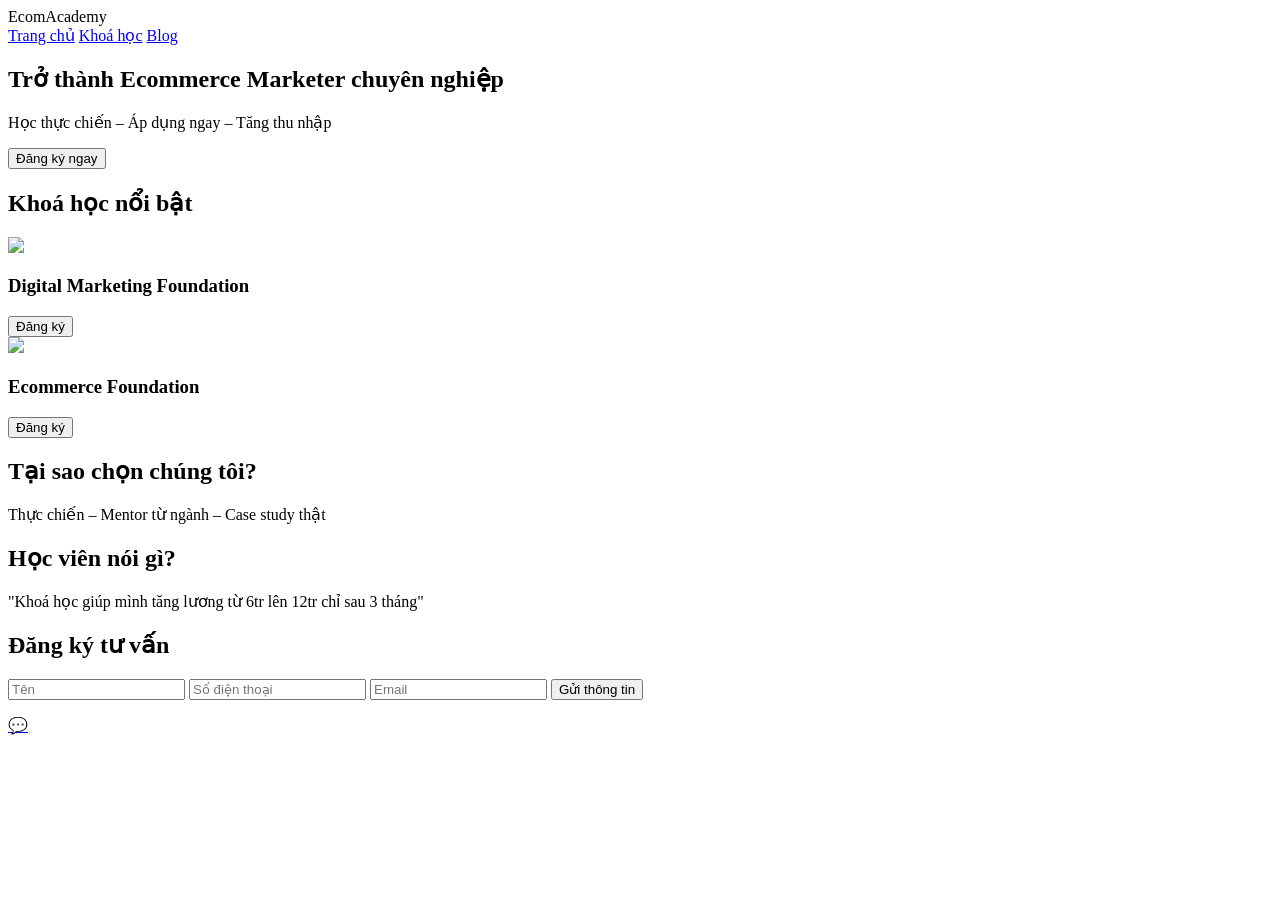
==== index.html @ a9e8c0f9 "index.html" ====
<!DOCTYPE html>
<html lang="vi">
<head>
  <meta charset="UTF-8">
  <title>Ecommerce Marketing Course</title>
  <link rel="stylesheet" href="style.css">
</head>
<body>

<!-- NAVBAR -->
<header>
  <div class="logo">EcomAcademy</div>
  <nav>
    <a href="index.html">Trang chủ</a>
    <a href="courses.html">Khoá học</a>
    <a href="blog.html">Blog</a>
  </nav>
</header>

<!-- HERO -->
<section class="hero">
  <h1>Trở thành Ecommerce Marketer chuyên nghiệp</h1>
  <p>Học thực chiến – Áp dụng ngay – Tăng thu nhập</p>
  <button onclick="scrollToForm()">Đăng ký ngay</button>
</section>

<!-- COURSE HIGHLIGHT -->
<section class="courses">
  <h2>Khoá học nổi bật</h2>
  <div class="grid">
    <div class="card">
      <img src="https://source.unsplash.com/400x300/?marketing">
      <h3>Digital Marketing Foundation</h3>
      <button onclick="scrollToForm()">Đăng ký</button>
    </div>
    <div class="card">
      <img src="https://source.unsplash.com/400x300/?ecommerce">
      <h3>Ecommerce Foundation</h3>
      <button onclick="scrollToForm()">Đăng ký</button>
    </div>
  </div>
</section>

<!-- WHY -->
<section class="why">
  <h2>Tại sao chọn chúng tôi?</h2>
  <p>Thực chiến – Mentor từ ngành – Case study thật</p>
</section>

<!-- TESTIMONIAL -->
<section class="testimonial">
  <h2>Học viên nói gì?</h2>
  <p>"Khoá học giúp mình tăng lương từ 6tr lên 12tr chỉ sau 3 tháng"</p>
</section>

<!-- FORM -->
<section id="form" class="form">
  <h2>Đăng ký tư vấn</h2>
  <input type="text" id="name" placeholder="Tên">
  <input type="text" id="phone" placeholder="Số điện thoại">
  <input type="email" id="email" placeholder="Email">
  <button onclick="submitForm()">Gửi thông tin</button>
  <p id="message"></p>
</section>

<!-- CHAT -->
<div class="chat">
  <a href="#">💬</a>
</div>

<script src="script.js"></script>
</body>
</html>
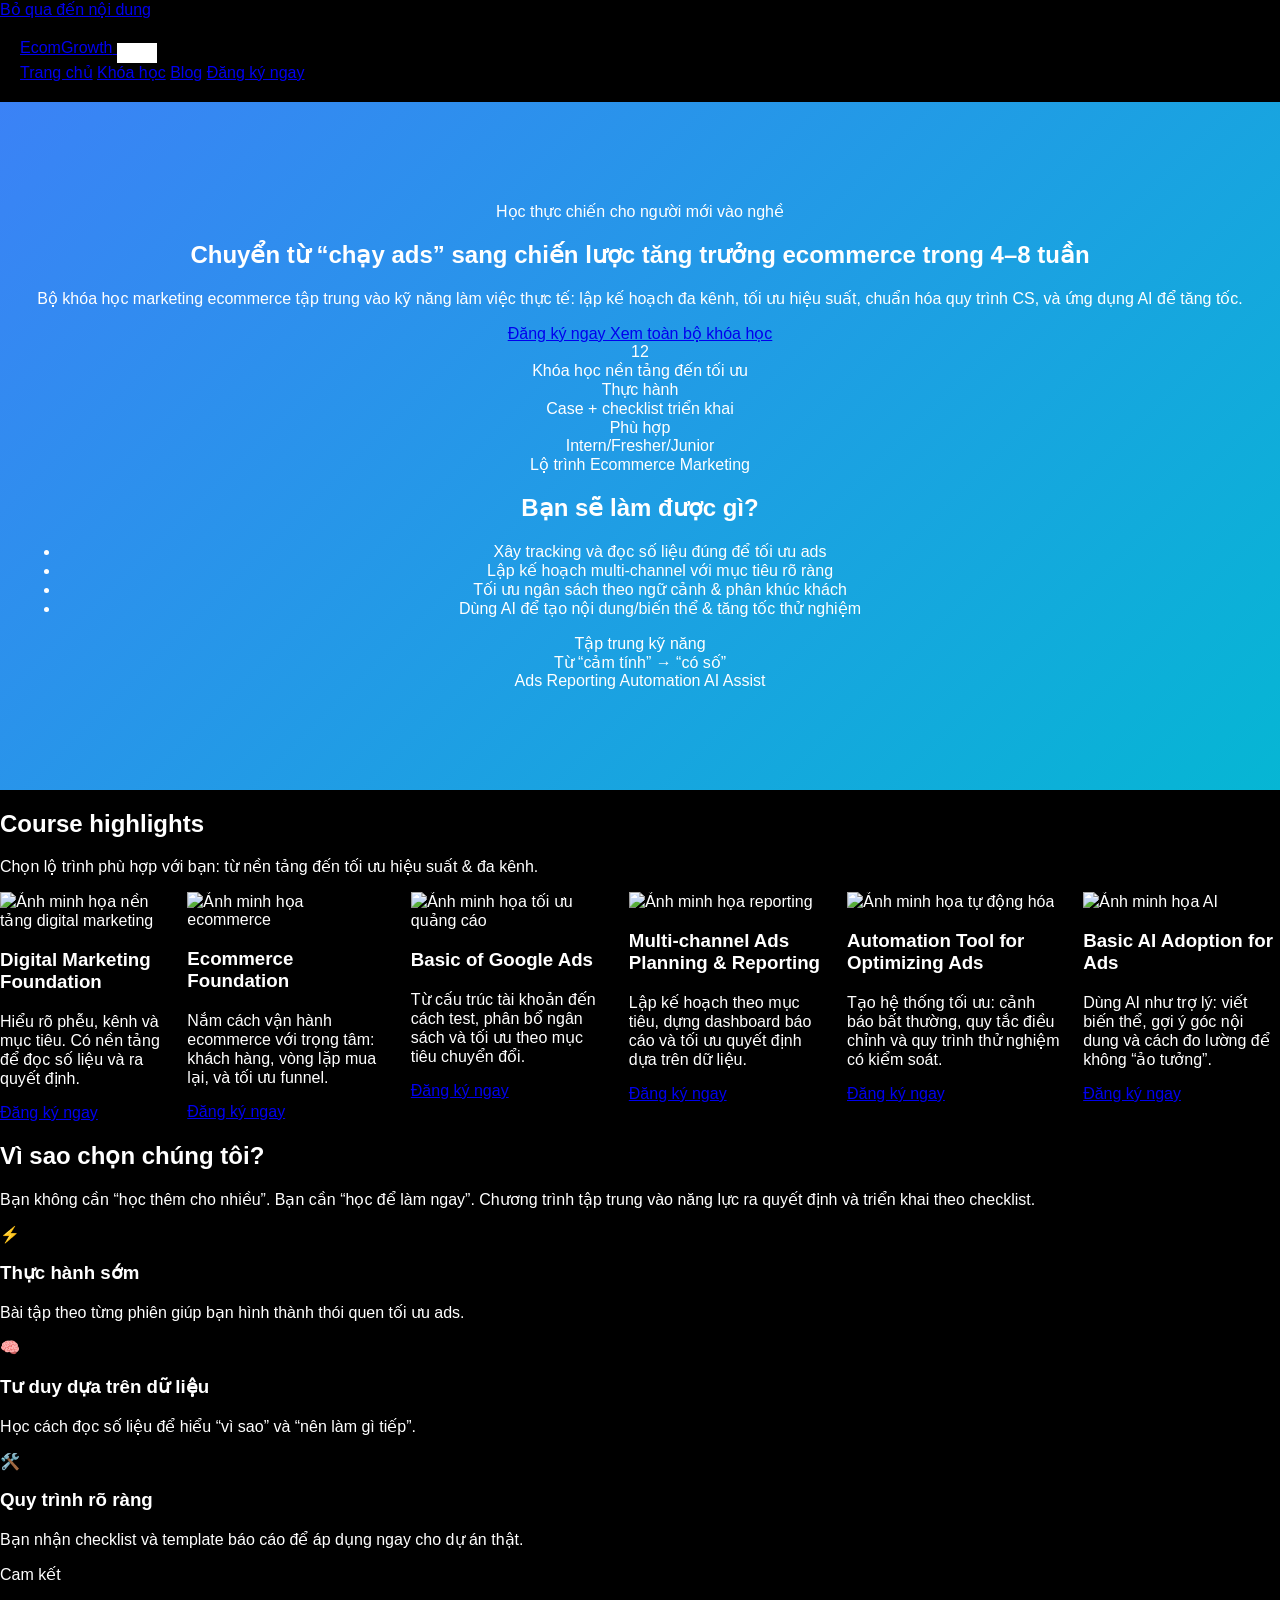
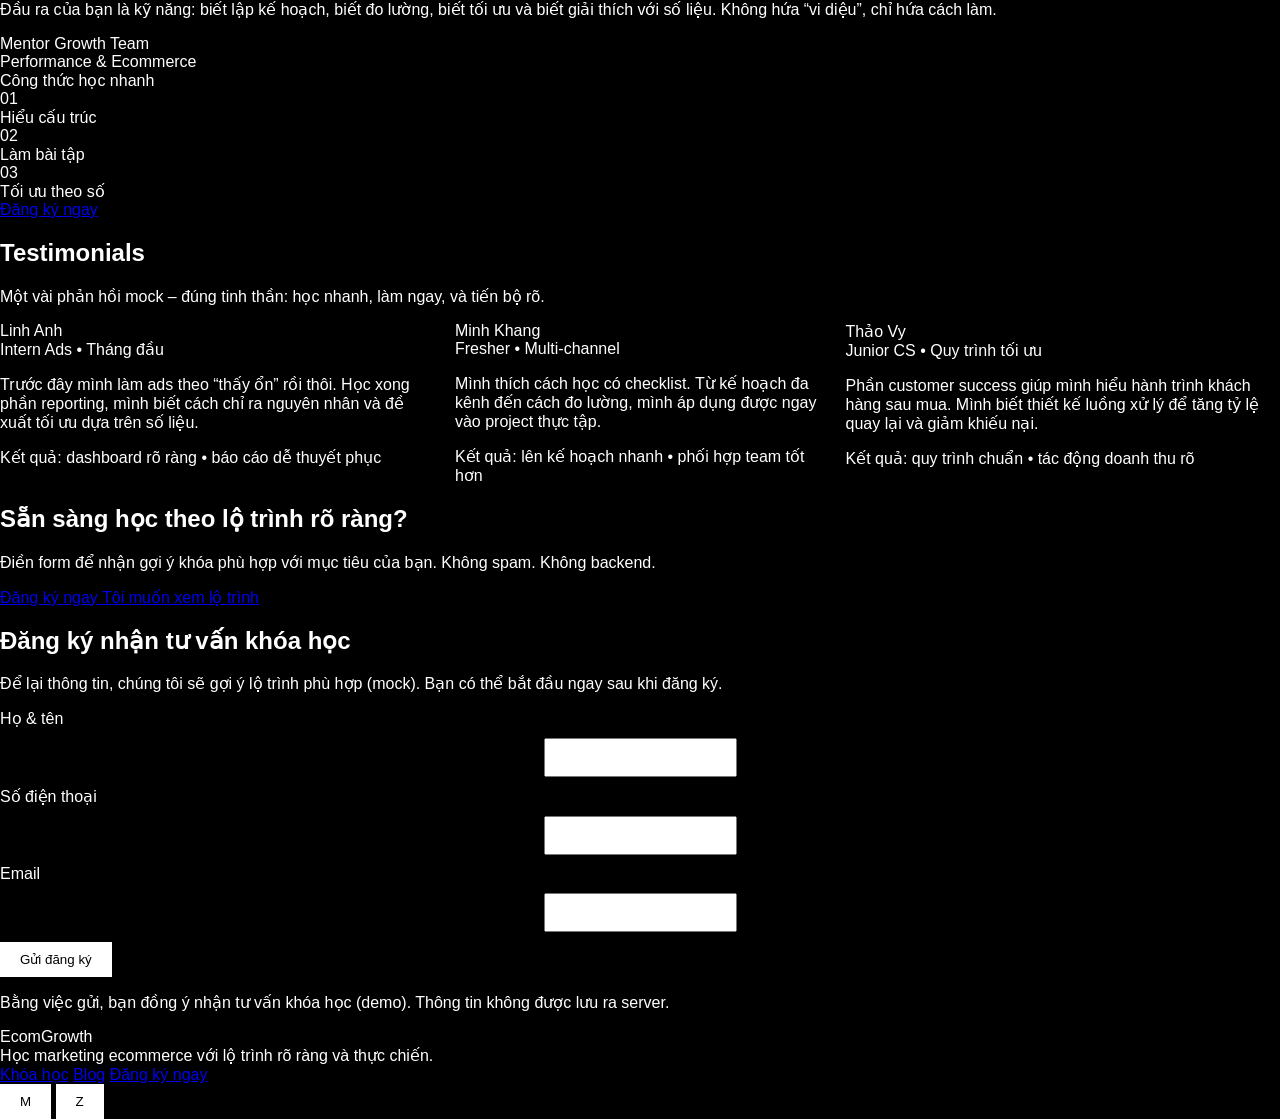
==== commit 4c1a7ed2: "index.html" ====
--- a/index.html
+++ b/index.html
@@ -1,73 +1,537 @@
-<!DOCTYPE html>
+<!doctype html>
 <html lang="vi">
-<head>
-  <meta charset="UTF-8">
-  <title>Ecommerce Marketing Course</title>
-  <link rel="stylesheet" href="style.css">
-</head>
-<body>
-
-<!-- NAVBAR -->
-<header>
-  <div class="logo">EcomAcademy</div>
-  <nav>
-    <a href="index.html">Trang chủ</a>
-    <a href="courses.html">Khoá học</a>
-    <a href="blog.html">Blog</a>
-  </nav>
-</header>
-
-<!-- HERO -->
-<section class="hero">
-  <h1>Trở thành Ecommerce Marketer chuyên nghiệp</h1>
-  <p>Học thực chiến – Áp dụng ngay – Tăng thu nhập</p>
-  <button onclick="scrollToForm()">Đăng ký ngay</button>
-</section>
-
-<!-- COURSE HIGHLIGHT -->
-<section class="courses">
-  <h2>Khoá học nổi bật</h2>
-  <div class="grid">
-    <div class="card">
-      <img src="https://source.unsplash.com/400x300/?marketing">
-      <h3>Digital Marketing Foundation</h3>
-      <button onclick="scrollToForm()">Đăng ký</button>
+  <head>
+    <meta charset="UTF-8" />
+    <meta name="viewport" content="width=device-width, initial-scale=1" />
+    <meta name="theme-color" content="#000000" />
+    <title>Khóa học Marketing Ecommerce | Đăng ký ngay</title>
+    <meta
+      name="description"
+      content="Học Marketing Ecommerce theo lộ trình thực chiến: từ nền tảng đến tối ưu ads, báo cáo đa kênh, tự động hóa và chiến lược chiến dịch."
+    />
+    <link rel="stylesheet" href="style.css" />
+  </head>
+  <body>
+    <a class="skip-link" href="#main">Bỏ qua đến nội dung</a>
+
+    <header class="site-header">
+      <div class="container header-inner">
+        <a class="brand" href="index.html" aria-label="Trang chủ">
+          <span class="brand__mark" aria-hidden="true"></span>
+          <span class="brand__text">EcomGrowth</span>
+        </a>
+
+        <button
+          class="nav-toggle"
+          id="nav-toggle"
+          type="button"
+          aria-label="Mở menu"
+          aria-controls="site-nav"
+          aria-expanded="false"
+        >
+          <span aria-hidden="true"></span>
+        </button>
+
+        <nav class="site-nav" id="site-nav" aria-label="Điều hướng chính">
+          <a class="site-nav__link" href="index.html">Trang chủ</a>
+          <a class="site-nav__link" href="courses.html">Khóa học</a>
+          <a class="site-nav__link" href="blog.html">Blog</a>
+          <a class="site-nav__cta cta-scroll" href="#lead-form" data-scroll-target="lead-form">
+            Đăng ký ngay
+          </a>
+        </nav>
+      </div>
+    </header>
+
+    <main id="main">
+      <section class="hero">
+        <div class="hero__bg" aria-hidden="true">
+          <span class="blob blob--a"></span>
+          <span class="blob blob--b"></span>
+          <span class="grid-overlay"></span>
+        </div>
+
+        <div class="container hero__inner">
+          <div class="hero__copy reveal">
+            <div class="pill">
+              <span class="pill__dot" aria-hidden="true"></span>
+              Học thực chiến cho người mới vào nghề
+            </div>
+            <h1 class="hero__title">
+              Chuyển từ “chạy ads” sang <span class="grad-text">chiến lược tăng trưởng ecommerce</span>
+              trong 4–8 tuần
+            </h1>
+            <p class="hero__subtitle">
+              Bộ khóa học marketing ecommerce tập trung vào kỹ năng làm việc thực tế: lập kế hoạch đa kênh,
+              tối ưu hiệu suất, chuẩn hóa quy trình CS, và ứng dụng AI để tăng tốc.
+            </p>
+
+            <div class="hero__actions">
+              <a class="btn btn-primary cta-scroll" href="#lead-form" data-scroll-target="lead-form">
+                Đăng ký ngay
+              </a>
+              <a class="btn btn-ghost" href="courses.html">Xem toàn bộ khóa học</a>
+            </div>
+
+            <div class="hero__meta">
+              <div class="stat">
+                <div class="stat__value">12</div>
+                <div class="stat__label">Khóa học nền tảng đến tối ưu</div>
+              </div>
+              <div class="stat">
+                <div class="stat__value">Thực hành</div>
+                <div class="stat__label">Case + checklist triển khai</div>
+              </div>
+              <div class="stat">
+                <div class="stat__value">Phù hợp</div>
+                <div class="stat__label">Intern/Fresher/Junior</div>
+              </div>
+            </div>
+          </div>
+
+          <div class="hero__visual reveal" aria-label="Góc nhìn nội dung khóa học">
+            <div class="visual-card">
+              <div class="visual-card__header">
+                <span class="tag">Lộ trình</span>
+                <span class="tag tag--ghost">Ecommerce Marketing</span>
+              </div>
+              <div class="visual-card__body">
+                <h2 class="visual-card__title">Bạn sẽ làm được gì?</h2>
+                <ul class="checklist">
+                  <li>
+                    <span class="check" aria-hidden="true"></span>
+                    Xây tracking và đọc số liệu đúng để tối ưu ads
+                  </li>
+                  <li>
+                    <span class="check" aria-hidden="true"></span>
+                    Lập kế hoạch multi-channel với mục tiêu rõ ràng
+                  </li>
+                  <li>
+                    <span class="check" aria-hidden="true"></span>
+                    Tối ưu ngân sách theo ngữ cảnh & phân khúc khách
+                  </li>
+                  <li>
+                    <span class="check" aria-hidden="true"></span>
+                    Dùng AI để tạo nội dung/biến thể & tăng tốc thử nghiệm
+                  </li>
+                </ul>
+              </div>
+              <div class="visual-card__foot">
+                <div class="mini-kpi">
+                  <div class="mini-kpi__label">Tập trung kỹ năng</div>
+                  <div class="mini-kpi__value">Từ “cảm tính” → “có số”</div>
+                </div>
+              </div>
+            </div>
+
+            <div class="floating-badges" aria-hidden="true">
+              <span class="badge badge--a">Ads</span>
+              <span class="badge badge--b">Reporting</span>
+              <span class="badge badge--c">Automation</span>
+              <span class="badge badge--d">AI Assist</span>
+            </div>
+          </div>
+        </div>
+      </section>
+
+      <section class="section">
+        <div class="container">
+          <div class="section-head reveal">
+            <h2 class="section-title">Course highlights</h2>
+            <p class="section-subtitle">
+              Chọn lộ trình phù hợp với bạn: từ nền tảng đến tối ưu hiệu suất & đa kênh.
+            </p>
+          </div>
+
+          <div class="grid grid--3 highlights">
+            <article class="course-card reveal">
+              <div class="course-card__media">
+                <img
+                  src="https://images.unsplash.com/photo-1557862921-7b7c8d1f4b5b?auto=format&fit=crop&w=1200&q=80"
+                  alt="Ảnh minh họa nền tảng digital marketing"
+                  loading="lazy"
+                />
+                <span class="course-card__glow" aria-hidden="true"></span>
+              </div>
+              <div class="course-card__content">
+                <h3 class="course-card__title">Digital Marketing Foundation</h3>
+                <p class="course-card__desc">
+                  Hiểu rõ phễu, kênh và mục tiêu. Có nền tảng để đọc số liệu và ra quyết định.
+                </p>
+                <a class="btn btn-primary btn-sm cta-scroll" href="#lead-form" data-scroll-target="lead-form">
+                  Đăng ký ngay
+                </a>
+              </div>
+            </article>
+
+            <article class="course-card reveal">
+              <div class="course-card__media">
+                <img
+                  src="https://images.unsplash.com/photo-1553877522-43269d4ea984?auto=format&fit=crop&w=1200&q=80"
+                  alt="Ảnh minh họa ecommerce"
+                  loading="lazy"
+                />
+                <span class="course-card__glow" aria-hidden="true"></span>
+              </div>
+              <div class="course-card__content">
+                <h3 class="course-card__title">Ecommerce Foundation</h3>
+                <p class="course-card__desc">
+                  Nắm cách vận hành ecommerce với trọng tâm: khách hàng, vòng lặp mua lại, và tối ưu funnel.
+                </p>
+                <a class="btn btn-primary btn-sm cta-scroll" href="#lead-form" data-scroll-target="lead-form">
+                  Đăng ký ngay
+                </a>
+              </div>
+            </article>
+
+            <article class="course-card reveal">
+              <div class="course-card__media">
+                <img
+                  src="https://images.unsplash.com/photo-1559056195-3d3e6f2f2a8a?auto=format&fit=crop&w=1200&q=80"
+                  alt="Ảnh minh họa tối ưu quảng cáo"
+                  loading="lazy"
+                />
+                <span class="course-card__glow" aria-hidden="true"></span>
+              </div>
+              <div class="course-card__content">
+                <h3 class="course-card__title">Basic of Google Ads</h3>
+                <p class="course-card__desc">
+                  Từ cấu trúc tài khoản đến cách test, phân bổ ngân sách và tối ưu theo mục tiêu chuyển đổi.
+                </p>
+                <a class="btn btn-primary btn-sm cta-scroll" href="#lead-form" data-scroll-target="lead-form">
+                  Đăng ký ngay
+                </a>
+              </div>
+            </article>
+
+            <article class="course-card reveal">
+              <div class="course-card__media">
+                <img
+                  src="https://images.unsplash.com/photo-1557683316-973673baf926?auto=format&fit=crop&w=1200&q=80"
+                  alt="Ảnh minh họa reporting"
+                  loading="lazy"
+                />
+                <span class="course-card__glow" aria-hidden="true"></span>
+              </div>
+              <div class="course-card__content">
+                <h3 class="course-card__title">Multi-channel Ads Planning & Reporting</h3>
+                <p class="course-card__desc">
+                  Lập kế hoạch theo mục tiêu, dựng dashboard báo cáo và tối ưu quyết định dựa trên dữ liệu.
+                </p>
+                <a class="btn btn-primary btn-sm cta-scroll" href="#lead-form" data-scroll-target="lead-form">
+                  Đăng ký ngay
+                </a>
+              </div>
+            </article>
+
+            <article class="course-card reveal">
+              <div class="course-card__media">
+                <img
+                  src="https://images.unsplash.com/photo-1517248135467-4c7edcad34c4?auto=format&fit=crop&w=1200&q=80"
+                  alt="Ảnh minh họa tự động hóa"
+                  loading="lazy"
+                />
+                <span class="course-card__glow" aria-hidden="true"></span>
+              </div>
+              <div class="course-card__content">
+                <h3 class="course-card__title">Automation Tool for Optimizing Ads</h3>
+                <p class="course-card__desc">
+                  Tạo hệ thống tối ưu: cảnh báo bất thường, quy tắc điều chỉnh và quy trình thử nghiệm có kiểm soát.
+                </p>
+                <a class="btn btn-primary btn-sm cta-scroll" href="#lead-form" data-scroll-target="lead-form">
+                  Đăng ký ngay
+                </a>
+              </div>
+            </article>
+
+            <article class="course-card reveal">
+              <div class="course-card__media">
+                <img
+                  src="https://images.unsplash.com/photo-1516321497487-e288fb19713f?auto=format&fit=crop&w=1200&q=80"
+                  alt="Ảnh minh họa AI"
+                  loading="lazy"
+                />
+                <span class="course-card__glow" aria-hidden="true"></span>
+              </div>
+              <div class="course-card__content">
+                <h3 class="course-card__title">Basic AI Adoption for Ads</h3>
+                <p class="course-card__desc">
+                  Dùng AI như trợ lý: viết biến thể, gợi ý góc nội dung và cách đo lường để không “ảo tưởng”.
+                </p>
+                <a class="btn btn-primary btn-sm cta-scroll" href="#lead-form" data-scroll-target="lead-form">
+                  Đăng ký ngay
+                </a>
+              </div>
+            </article>
+          </div>
+        </div>
+      </section>
+
+      <section class="section section--alt">
+        <div class="container">
+          <div class="split">
+            <div class="split__left reveal">
+              <h2 class="section-title">Vì sao chọn chúng tôi?</h2>
+              <p class="section-subtitle">
+                Bạn không cần “học thêm cho nhiều”. Bạn cần “học để làm ngay”. Chương trình tập trung vào năng lực
+                ra quyết định và triển khai theo checklist.
+              </p>
+              <div class="feature-list">
+                <div class="feature">
+                  <div class="feature__icon" aria-hidden="true">⚡</div>
+                  <div>
+                    <h3 class="feature__title">Thực hành sớm</h3>
+                    <p class="feature__desc">Bài tập theo từng phiên giúp bạn hình thành thói quen tối ưu ads.</p>
+                  </div>
+                </div>
+                <div class="feature">
+                  <div class="feature__icon" aria-hidden="true">🧠</div>
+                  <div>
+                    <h3 class="feature__title">Tư duy dựa trên dữ liệu</h3>
+                    <p class="feature__desc">Học cách đọc số liệu để hiểu “vì sao” và “nên làm gì tiếp”.</p>
+                  </div>
+                </div>
+                <div class="feature">
+                  <div class="feature__icon" aria-hidden="true">🛠️</div>
+                  <div>
+                    <h3 class="feature__title">Quy trình rõ ràng</h3>
+                    <p class="feature__desc">Bạn nhận checklist và template báo cáo để áp dụng ngay cho dự án thật.</p>
+                  </div>
+                </div>
+              </div>
+            </div>
+
+            <div class="split__right reveal">
+              <div class="quote-card">
+                <div class="quote-card__top">
+                  <span class="quote-badge">Cam kết</span>
+                </div>
+                <p class="quote-card__text">
+                  Đầu ra của bạn là kỹ năng: biết lập kế hoạch, biết đo lường, biết tối ưu và biết giải thích với
+                  số liệu. Không hứa “vi diệu”, chỉ hứa cách làm.
+                </p>
+                <div class="quote-card__bottom">
+                  <div class="quote-person">
+                    <div class="avatar" aria-hidden="true"></div>
+                    <div>
+                      <div class="quote-person__name">Mentor Growth Team</div>
+                      <div class="quote-person__role">Performance & Ecommerce</div>
+                    </div>
+                  </div>
+                </div>
+              </div>
+
+              <div class="mini-formula">
+                <div class="mini-formula__title">Công thức học nhanh</div>
+                <div class="mini-formula__grid">
+                  <div class="mini-step">
+                    <div class="mini-step__num">01</div>
+                    <div class="mini-step__text">Hiểu cấu trúc</div>
+                  </div>
+                  <div class="mini-step">
+                    <div class="mini-step__num">02</div>
+                    <div class="mini-step__text">Làm bài tập</div>
+                  </div>
+                  <div class="mini-step">
+                    <div class="mini-step__num">03</div>
+                    <div class="mini-step__text">Tối ưu theo số</div>
+                  </div>
+                </div>
+                <a class="btn btn-primary cta-scroll" href="#lead-form" data-scroll-target="lead-form">
+                  Đăng ký ngay
+                </a>
+              </div>
+            </div>
+          </div>
+        </div>
+      </section>
+
+      <section class="section">
+        <div class="container">
+          <div class="section-head reveal">
+            <h2 class="section-title">Testimonials</h2>
+            <p class="section-subtitle">
+              Một vài phản hồi mock – đúng tinh thần: học nhanh, làm ngay, và tiến bộ rõ.
+            </p>
+          </div>
+
+          <div class="grid grid--3 testimonials">
+            <article class="testimonial-card reveal">
+              <div class="testimonial-card__top">
+                <div class="avatar avatar--blue" aria-hidden="true"></div>
+                <div>
+                  <div class="testimonial-card__name">Linh Anh</div>
+                  <div class="testimonial-card__role">Intern Ads • Tháng đầu</div>
+                </div>
+              </div>
+              <p class="testimonial-card__text">
+                Trước đây mình làm ads theo “thấy ổn” rồi thôi. Học xong phần reporting, mình biết cách chỉ ra
+                nguyên nhân và đề xuất tối ưu dựa trên số liệu.
+              </p>
+              <div class="testimonial-card__meta">Kết quả: dashboard rõ ràng • báo cáo dễ thuyết phục</div>
+            </article>
+
+            <article class="testimonial-card reveal">
+              <div class="testimonial-card__top">
+                <div class="avatar avatar--teal" aria-hidden="true"></div>
+                <div>
+                  <div class="testimonial-card__name">Minh Khang</div>
+                  <div class="testimonial-card__role">Fresher • Multi-channel</div>
+                </div>
+              </div>
+              <p class="testimonial-card__text">
+                Mình thích cách học có checklist. Từ kế hoạch đa kênh đến cách đo lường, mình áp dụng được
+                ngay vào project thực tập.
+              </p>
+              <div class="testimonial-card__meta">Kết quả: lên kế hoạch nhanh • phối hợp team tốt hơn</div>
+            </article>
+
+            <article class="testimonial-card reveal">
+              <div class="testimonial-card__top">
+                <div class="avatar avatar--blue2" aria-hidden="true"></div>
+                <div>
+                  <div class="testimonial-card__name">Thảo Vy</div>
+                  <div class="testimonial-card__role">Junior CS • Quy trình tối ưu</div>
+                </div>
+              </div>
+              <p class="testimonial-card__text">
+                Phần customer success giúp mình hiểu hành trình khách hàng sau mua. Mình biết thiết kế luồng
+                xử lý để tăng tỷ lệ quay lại và giảm khiếu nại.
+              </p>
+              <div class="testimonial-card__meta">Kết quả: quy trình chuẩn • tác động doanh thu rõ</div>
+            </article>
+          </div>
+        </div>
+      </section>
+
+      <section class="section section--cta">
+        <div class="hero__bg hero__bg--cta" aria-hidden="true">
+          <span class="blob blob--c"></span>
+          <span class="blob blob--d"></span>
+          <span class="grid-overlay grid-overlay--soft"></span>
+        </div>
+        <div class="container cta-band reveal">
+          <div>
+            <h2 class="cta-band__title">Sẵn sàng học theo lộ trình rõ ràng?</h2>
+            <p class="cta-band__subtitle">
+              Điền form để nhận gợi ý khóa phù hợp với mục tiêu của bạn. Không spam. Không backend.
+            </p>
+          </div>
+          <div class="cta-band__actions">
+            <a class="btn btn-primary cta-scroll" href="#lead-form" data-scroll-target="lead-form">
+              Đăng ký ngay
+            </a>
+            <a class="btn btn-ghost" href="courses.html">Tôi muốn xem lộ trình</a>
+          </div>
+        </div>
+      </section>
+
+      <section class="section lead-section" id="lead-form-section">
+        <div class="container">
+          <div class="lead-card reveal">
+            <div class="lead-card__head">
+              <h2 class="section-title">Đăng ký nhận tư vấn khóa học</h2>
+              <p class="section-subtitle">
+                Để lại thông tin, chúng tôi sẽ gợi ý lộ trình phù hợp (mock). Bạn có thể bắt đầu ngay sau khi đăng ký.
+              </p>
+            </div>
+
+            <form class="lead-form" id="lead-form" novalidate>
+              <div class="field">
+                <label for="lead-name">Họ & tên</label>
+                <input id="lead-name" name="name" type="text" autocomplete="name" required minlength="2" />
+                <div class="field-error" data-error-for="name" aria-live="polite"></div>
+              </div>
+
+              <div class="field">
+                <label for="lead-phone">Số điện thoại</label>
+                <input
+                  id="lead-phone"
+                  name="phone"
+                  type="tel"
+                  inputmode="tel"
+                  autocomplete="tel"
+                  required
+                  minlength="8"
+                />
+                <div class="field-error" data-error-for="phone" aria-live="polite"></div>
+              </div>
+
+              <div class="field">
+                <label for="lead-email">Email</label>
+                <input
+                  id="lead-email"
+                  name="email"
+                  type="email"
+                  autocomplete="email"
+                  required
+                />
+                <div class="field-error" data-error-for="email" aria-live="polite"></div>
+              </div>
+
+              <div class="lead-form__actions">
+                <button class="btn btn-primary" type="submit">Gửi đăng ký</button>
+                <p class="form-note">
+                  Bằng việc gửi, bạn đồng ý nhận tư vấn khóa học (demo). Thông tin không được lưu ra server.
+                </p>
+              </div>
+
+              <div class="form-success" role="status" aria-live="polite" hidden>
+                <span class="form-success__icon" aria-hidden="true"></span>
+                Cảm ơn bạn! Đăng ký thành công. Chúng tôi sẽ liên hệ trong thời gian sớm nhất (mock).
+              </div>
+            </form>
+          </div>
+        </div>
+      </section>
+    </main>
+
+    <footer class="footer">
+      <div class="container footer__inner">
+        <div class="footer__left">
+          <div class="brand brand--footer">
+            <span class="brand__mark" aria-hidden="true"></span>
+            <span class="brand__text">EcomGrowth</span>
+          </div>
+          <div class="footer__small">Học marketing ecommerce với lộ trình rõ ràng và thực chiến.</div>
+        </div>
+        <div class="footer__right">
+          <a class="footer__link" href="courses.html">Khóa học</a>
+          <a class="footer__link" href="blog.html">Blog</a>
+          <a class="footer__link cta-scroll" href="#lead-form" data-scroll-target="lead-form">Đăng ký ngay</a>
+        </div>
+      </div>
+    </footer>
+
+    <!-- Chat UI (UI only) -->
+    <div class="chat-widget" aria-label="Kết nối chat (demo)">
+      <div class="chat-panel" id="chat-panel" hidden>
+        <div class="chat-panel__head">
+          <div class="chat-panel__title">Tin nhắn nhanh</div>
+          <button class="chat-panel__close" id="chat-close" type="button" aria-label="Đóng">×</button>
+        </div>
+        <div class="chat-panel__body">
+          <div class="chat-chip">Tư vấn khóa phù hợp</div>
+          <div class="chat-chip chat-chip--alt">Báo học phí (demo)</div>
+          <div class="chat-chip chat-chip--alt">Giải đáp cho người mới</div>
+        </div>
+        <div class="chat-panel__foot">
+          <button class="btn btn-primary btn-sm" type="button" id="chat-cta">Bắt đầu trò chuyện</button>
+          <div class="chat-hint">UI demo: không gửi dữ liệu.</div>
+        </div>
+      </div>
+
+      <div class="chat-actions">
+        <button class="chat-btn chat-btn--mess" id="chat-messenger" type="button" aria-label="Messenger">
+          <span aria-hidden="true">M</span>
+        </button>
+        <button class="chat-btn chat-btn--zalo" id="chat-zalo" type="button" aria-label="Zalo">
+          <span aria-hidden="true">Z</span>
+        </button>
+      </div>
     </div>
-    <div class="card">
-      <img src="https://source.unsplash.com/400x300/?ecommerce">
-      <h3>Ecommerce Foundation</h3>
-      <button onclick="scrollToForm()">Đăng ký</button>
-    </div>
-  </div>
-</section>
-
-<!-- WHY -->
-<section class="why">
-  <h2>Tại sao chọn chúng tôi?</h2>
-  <p>Thực chiến – Mentor từ ngành – Case study thật</p>
-</section>
-
-<!-- TESTIMONIAL -->
-<section class="testimonial">
-  <h2>Học viên nói gì?</h2>
-  <p>"Khoá học giúp mình tăng lương từ 6tr lên 12tr chỉ sau 3 tháng"</p>
-</section>
-
-<!-- FORM -->
-<section id="form" class="form">
-  <h2>Đăng ký tư vấn</h2>
-  <input type="text" id="name" placeholder="Tên">
-  <input type="text" id="phone" placeholder="Số điện thoại">
-  <input type="email" id="email" placeholder="Email">
-  <button onclick="submitForm()">Gửi thông tin</button>
-  <p id="message"></p>
-</section>
-
-<!-- CHAT -->
-<div class="chat">
-  <a href="#">💬</a>
-</div>
-
-<script src="script.js"></script>
-</body>
+
+    <script src="script.js" defer></script>
+  </body>
 </html>
+
--- a/style.css
+++ b/style.css
@@ -0,0 +1,70 @@
+body {
+  margin: 0;
+  font-family: Arial;
+  background: #000;
+  color: #fff;
+}
+
+header {
+  display: flex;
+  justify-content: space-between;
+  padding: 20px;
+}
+
+.hero {
+  text-align: center;
+  padding: 100px 20px;
+  background: linear-gradient(135deg,#3B82F6,#06B6D4);
+}
+
+button {
+  padding: 10px 20px;
+  border: none;
+  background: white;
+  cursor: pointer;
+}
+
+.courses {
+  padding: 50px;
+}
+
+.grid {
+  display: flex;
+  gap: 20px;
+}
+
+.card {
+  background: #111;
+  padding: 10px;
+  transition: 0.3s;
+}
+
+.card img {
+  width: 100%;
+  transition: 0.3s;
+}
+
+.card:hover img {
+  transform: scale(1.1);
+}
+
+.card:hover {
+  box-shadow: 0 0 20px #3B82F6;
+}
+
+.form {
+  padding: 50px;
+  text-align: center;
+}
+
+input {
+  display: block;
+  margin: 10px auto;
+  padding: 10px;
+}
+
+.chat {
+  position: fixed;
+  bottom: 20px;
+  right: 20px;
+}
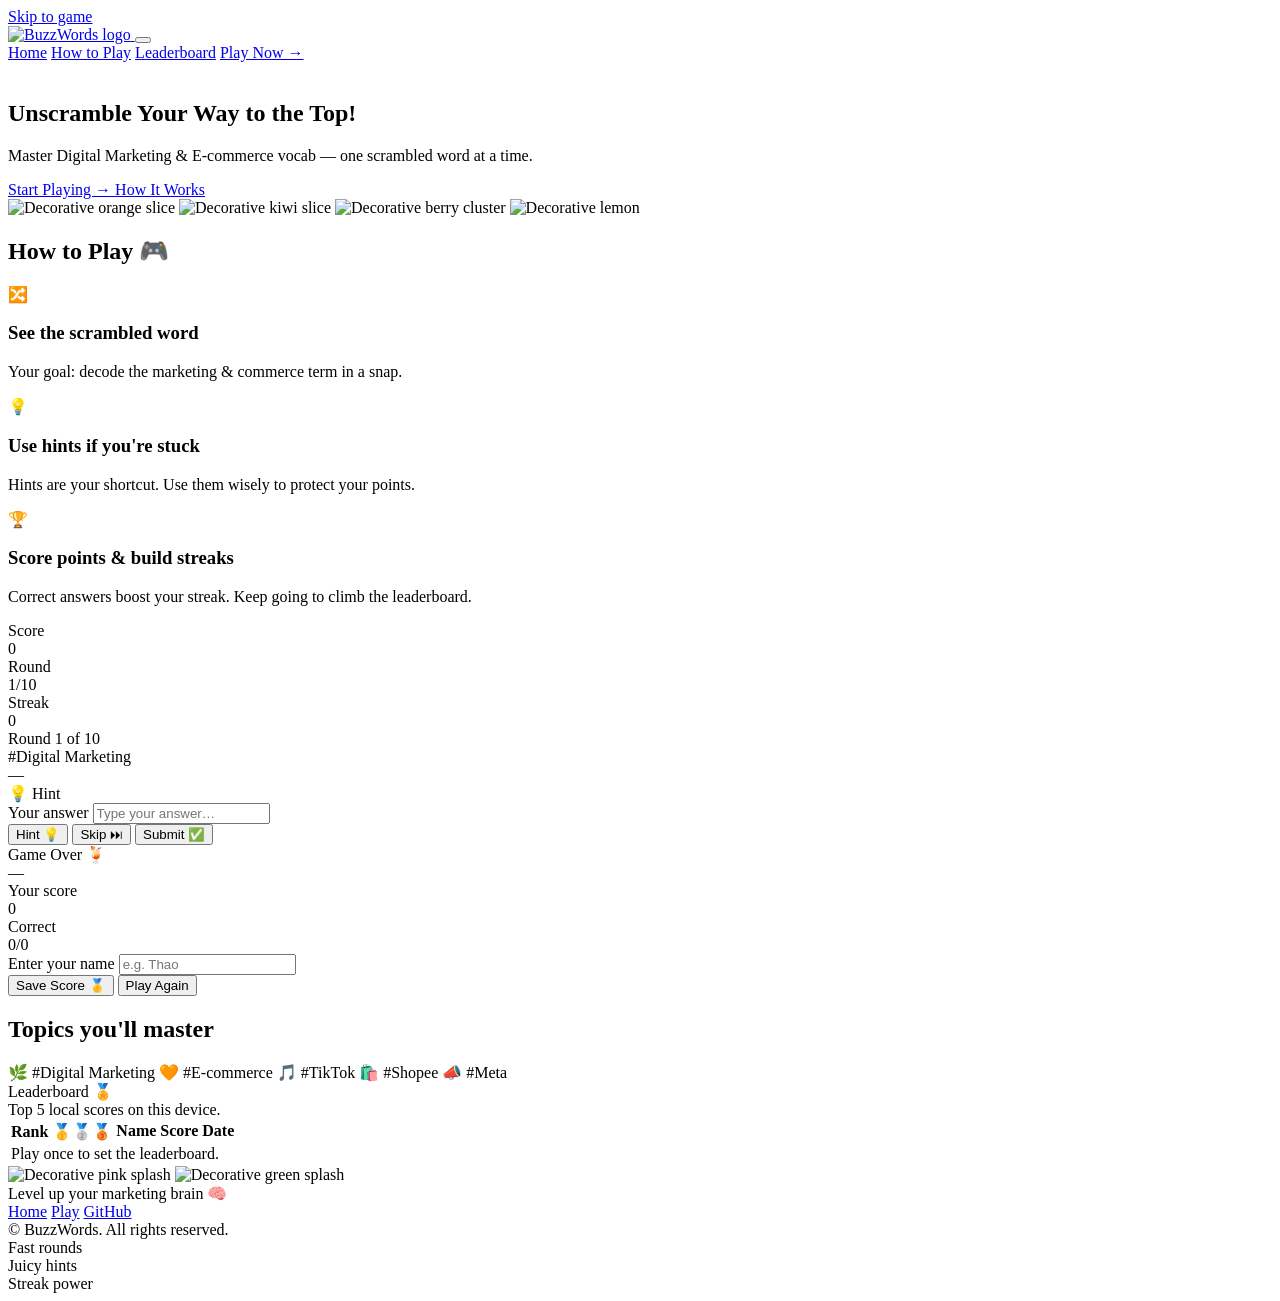
==== commit 35ef907b: "Update index.html" ====
--- a/index.html
+++ b/index.html
@@ -1,537 +1,346 @@
 <!doctype html>
-<html lang="vi">
+<html lang="en">
   <head>
     <meta charset="UTF-8" />
-    <meta name="viewport" content="width=device-width, initial-scale=1" />
-    <meta name="theme-color" content="#000000" />
-    <title>Khóa học Marketing Ecommerce | Đăng ký ngay</title>
-    <meta
-      name="description"
-      content="Học Marketing Ecommerce theo lộ trình thực chiến: từ nền tảng đến tối ưu ads, báo cáo đa kênh, tự động hóa và chiến lược chiến dịch."
+    <meta name="viewport" content="width=device-width, initial-scale=1.0" />
+    <title>BuzzWords — Word Scramble Game</title>
+    <link rel="preconnect" href="https://fonts.googleapis.com" />
+    <link rel="preconnect" href="https://fonts.gstatic.com" crossorigin />
+    <link
+      href="https://fonts.googleapis.com/css2?family=Fredoka+One&family=Nunito:wght@400;600;700;800&display=swap"
+      rel="stylesheet"
     />
-    <link rel="stylesheet" href="style.css" />
+    <link rel="stylesheet" href="css/style.css" />
   </head>
   <body>
-    <a class="skip-link" href="#main">Bỏ qua đến nội dung</a>
-
-    <header class="site-header">
-      <div class="container header-inner">
-        <a class="brand" href="index.html" aria-label="Trang chủ">
-          <span class="brand__mark" aria-hidden="true"></span>
-          <span class="brand__text">EcomGrowth</span>
+    <a class="skip-link" href="#game" aria-label="Skip to game section">Skip to game</a>
+
+    <header class="site-header" id="top">
+      <div class="header-inner">
+        <a class="brand" href="#home" aria-label="BuzzWords home">
+          <img
+            src="images/logo.svg"
+            class="brand-logo"
+            alt="BuzzWords logo"
+            role="img"
+            aria-label="BuzzWords logo"
+          />
         </a>
 
         <button
-          class="nav-toggle"
-          id="nav-toggle"
+          class="hamburger"
+          id="hamburgerBtn"
           type="button"
-          aria-label="Mở menu"
-          aria-controls="site-nav"
+          aria-label="Open navigation menu"
+          aria-controls="mobileMenu"
           aria-expanded="false"
         >
-          <span aria-hidden="true"></span>
+          <span class="hamburger-lines" aria-hidden="true"></span>
         </button>
 
-        <nav class="site-nav" id="site-nav" aria-label="Điều hướng chính">
-          <a class="site-nav__link" href="index.html">Trang chủ</a>
-          <a class="site-nav__link" href="courses.html">Khóa học</a>
-          <a class="site-nav__link" href="blog.html">Blog</a>
-          <a class="site-nav__cta cta-scroll" href="#lead-form" data-scroll-target="lead-form">
-            Đăng ký ngay
+        <nav class="nav-links" id="mobileMenu" aria-label="Primary navigation">
+          <a class="nav-link" href="#home">Home</a>
+          <a class="nav-link" href="#how">How to Play</a>
+          <a class="nav-link" href="#leaderboard">Leaderboard</a>
+          <a class="btn btn-cta" href="#game" id="playNowNav" aria-label="Play now">
+            Play Now →
           </a>
         </nav>
       </div>
     </header>
 
-    <main id="main">
-      <section class="hero">
-        <div class="hero__bg" aria-hidden="true">
-          <span class="blob blob--a"></span>
-          <span class="blob blob--b"></span>
-          <span class="grid-overlay"></span>
-        </div>
-
-        <div class="container hero__inner">
-          <div class="hero__copy reveal">
-            <div class="pill">
-              <span class="pill__dot" aria-hidden="true"></span>
-              Học thực chiến cho người mới vào nghề
-            </div>
-            <h1 class="hero__title">
-              Chuyển từ “chạy ads” sang <span class="grad-text">chiến lược tăng trưởng ecommerce</span>
-              trong 4–8 tuần
-            </h1>
-            <p class="hero__subtitle">
-              Bộ khóa học marketing ecommerce tập trung vào kỹ năng làm việc thực tế: lập kế hoạch đa kênh,
-              tối ưu hiệu suất, chuẩn hóa quy trình CS, và ứng dụng AI để tăng tốc.
+    <main>
+      <section class="hero" id="home" aria-label="BuzzWords hero section">
+        <img
+          src="images/hero-bg.svg"
+          class="hero-bg"
+          alt=""
+          role="presentation"
+          aria-hidden="true"
+        />
+
+        <div class="hero-inner">
+          <div class="hero-copy">
+            <h1 class="hero-title">Unscramble Your Way to the Top!</h1>
+            <p class="hero-subtitle">
+              Master Digital Marketing & E-commerce vocab — one scrambled word at a time.
             </p>
-
-            <div class="hero__actions">
-              <a class="btn btn-primary cta-scroll" href="#lead-form" data-scroll-target="lead-form">
-                Đăng ký ngay
+            <div class="hero-actions">
+              <a class="btn btn-cta btn-cta--big" href="#game" aria-label="Start playing">
+                Start Playing →
               </a>
-              <a class="btn btn-ghost" href="courses.html">Xem toàn bộ khóa học</a>
-            </div>
-
-            <div class="hero__meta">
-              <div class="stat">
-                <div class="stat__value">12</div>
-                <div class="stat__label">Khóa học nền tảng đến tối ưu</div>
+              <a class="btn btn-ghost" href="#how" aria-label="How it works">
+                How It Works
+              </a>
+            </div>
+          </div>
+
+          <img
+            src="images/fruit-orange.svg"
+            class="float-anim float-orange"
+            alt="Decorative orange slice"
+            role="img"
+            aria-label="Decorative orange slice"
+          />
+          <img
+            src="images/fruit-kiwi.svg"
+            class="float-anim float-kiwi"
+            alt="Decorative kiwi slice"
+            role="img"
+            aria-label="Decorative kiwi slice"
+          />
+          <img
+            src="images/fruit-berry.svg"
+            class="float-anim float-berry"
+            alt="Decorative berry cluster"
+            role="img"
+            aria-label="Decorative berry cluster"
+          />
+          <img
+            src="images/fruit-lemon.svg"
+            class="float-anim float-lemon"
+            alt="Decorative lemon"
+            role="img"
+            aria-label="Decorative lemon"
+          />
+        </div>
+      </section>
+
+      <section class="how" id="how" aria-label="How to play">
+        <div class="container">
+          <h2 class="section-title">How to Play 🎮</h2>
+          <div class="how-grid">
+            <article class="how-card">
+              <div class="how-icon" aria-hidden="true">🔀</div>
+              <h3 class="how-title">See the scrambled word</h3>
+              <p class="how-desc">Your goal: decode the marketing & commerce term in a snap.</p>
+            </article>
+            <article class="how-card">
+              <div class="how-icon" aria-hidden="true">💡</div>
+              <h3 class="how-title">Use hints if you&apos;re stuck</h3>
+              <p class="how-desc">Hints are your shortcut. Use them wisely to protect your points.</p>
+            </article>
+            <article class="how-card">
+              <div class="how-icon" aria-hidden="true">🏆</div>
+              <h3 class="how-title">Score points &amp; build streaks</h3>
+              <p class="how-desc">Correct answers boost your streak. Keep going to climb the leaderboard.</p>
+            </article>
+          </div>
+        </div>
+      </section>
+
+      <section class="game-section" id="game" aria-label="Game section">
+        <div class="container">
+          <div class="game-top-metrics" aria-label="Game metrics">
+            <div class="metric metric-score">
+              <div class="metric-label">Score</div>
+              <div class="metric-value" id="scoreValue">0</div>
+            </div>
+            <div class="metric metric-round">
+              <div class="metric-label">Round</div>
+              <div class="metric-value" id="roundValue">1/10</div>
+            </div>
+            <div class="metric metric-streak">
+              <div class="metric-label">Streak</div>
+              <div class="metric-value" id="streakValue">0</div>
+            </div>
+          </div>
+
+          <div class="progress-wrap" aria-label="Progress bar">
+            <div class="progress-track" aria-hidden="true">
+              <div class="progress-fill" id="progressFill"></div>
+            </div>
+            <div class="progress-sr" id="progressText" aria-live="polite">Round 1 of 10</div>
+          </div>
+
+          <div class="game-card" id="gameCard" aria-label="Word scramble card">
+            <div class="game-header-row">
+              <span class="category-badge" id="categoryBadge">#Digital Marketing</span>
+            </div>
+
+            <div class="scramble-wrap">
+              <div class="scrambled-word" id="scrambledWord" aria-label="Scrambled word">—</div>
+            </div>
+
+            <div class="hint-area" aria-label="Hint area">
+              <div class="hint-label">💡 Hint</div>
+              <div class="hint-text" id="hintText" hidden></div>
+            </div>
+
+            <label class="sr-only" for="answerInput">Your answer</label>
+            <input
+              class="answer-input"
+              id="answerInput"
+              type="text"
+              inputmode="text"
+              autocomplete="off"
+              placeholder="Type your answer…"
+              aria-label="Your answer"
+            />
+
+            <div class="game-actions">
+              <button
+                class="btn btn-outline btn-hint"
+                id="hintBtn"
+                type="button"
+                aria-label="Show a hint"
+              >
+                Hint 💡
+              </button>
+              <button
+                class="btn btn-outline btn-skip"
+                id="skipBtn"
+                type="button"
+                aria-label="Skip this word"
+              >
+                Skip ⏭
+              </button>
+              <button
+                class="btn btn-submit"
+                id="submitBtn"
+                type="button"
+                aria-label="Submit your answer"
+              >
+                Submit ✅
+              </button>
+            </div>
+
+            <div class="feedback" id="feedback" aria-live="polite" aria-atomic="true"></div>
+          </div>
+
+          <div class="modal-overlay" id="gameOverModal" role="dialog" aria-modal="true" aria-label="Game over">
+            <div class="modal">
+              <div class="modal-header">
+                <div class="modal-title">Game Over 🍹</div>
+                <div class="modal-subtitle" id="gameOverSummary">—</div>
               </div>
-              <div class="stat">
-                <div class="stat__value">Thực hành</div>
-                <div class="stat__label">Case + checklist triển khai</div>
-              </div>
-              <div class="stat">
-                <div class="stat__value">Phù hợp</div>
-                <div class="stat__label">Intern/Fresher/Junior</div>
-              </div>
-            </div>
-          </div>
-
-          <div class="hero__visual reveal" aria-label="Góc nhìn nội dung khóa học">
-            <div class="visual-card">
-              <div class="visual-card__header">
-                <span class="tag">Lộ trình</span>
-                <span class="tag tag--ghost">Ecommerce Marketing</span>
-              </div>
-              <div class="visual-card__body">
-                <h2 class="visual-card__title">Bạn sẽ làm được gì?</h2>
-                <ul class="checklist">
-                  <li>
-                    <span class="check" aria-hidden="true"></span>
-                    Xây tracking và đọc số liệu đúng để tối ưu ads
-                  </li>
-                  <li>
-                    <span class="check" aria-hidden="true"></span>
-                    Lập kế hoạch multi-channel với mục tiêu rõ ràng
-                  </li>
-                  <li>
-                    <span class="check" aria-hidden="true"></span>
-                    Tối ưu ngân sách theo ngữ cảnh & phân khúc khách
-                  </li>
-                  <li>
-                    <span class="check" aria-hidden="true"></span>
-                    Dùng AI để tạo nội dung/biến thể & tăng tốc thử nghiệm
-                  </li>
-                </ul>
-              </div>
-              <div class="visual-card__foot">
-                <div class="mini-kpi">
-                  <div class="mini-kpi__label">Tập trung kỹ năng</div>
-                  <div class="mini-kpi__value">Từ “cảm tính” → “có số”</div>
+
+              <div class="modal-body">
+                <div class="score-breakdown">
+                  <div class="breakdown-row">
+                    <div class="breakdown-label">Your score</div>
+                    <div class="breakdown-value" id="finalScore">0</div>
+                  </div>
+                  <div class="breakdown-row">
+                    <div class="breakdown-label">Correct</div>
+                    <div class="breakdown-value" id="finalCorrect">0/0</div>
+                  </div>
+                </div>
+
+                <div class="name-entry" aria-label="Leaderboard name entry">
+                  <label for="playerName" class="name-label">Enter your name</label>
+                  <input
+                    id="playerName"
+                    class="name-input"
+                    type="text"
+                    maxlength="20"
+                    placeholder="e.g. Thao"
+                    aria-label="Enter your name for the leaderboard"
+                  />
+                  <div class="modal-actions">
+                    <button class="btn btn-submit" id="saveScoreBtn" type="button" aria-label="Save score">
+                      Save Score 🥇
+                    </button>
+                    <button class="btn btn-ghost" id="playAgainBtn" type="button" aria-label="Play again">
+                      Play Again
+                    </button>
+                  </div>
+
+                  <div class="modal-note" id="saveNote" aria-live="polite"></div>
                 </div>
               </div>
             </div>
-
-            <div class="floating-badges" aria-hidden="true">
-              <span class="badge badge--a">Ads</span>
-              <span class="badge badge--b">Reporting</span>
-              <span class="badge badge--c">Automation</span>
-              <span class="badge badge--d">AI Assist</span>
-            </div>
-          </div>
-        </div>
-      </section>
-
-      <section class="section">
+          </div>
+        </div>
+      </section>
+
+      <section class="categories" aria-label="Word categories">
         <div class="container">
-          <div class="section-head reveal">
-            <h2 class="section-title">Course highlights</h2>
-            <p class="section-subtitle">
-              Chọn lộ trình phù hợp với bạn: từ nền tảng đến tối ưu hiệu suất & đa kênh.
-            </p>
-          </div>
-
-          <div class="grid grid--3 highlights">
-            <article class="course-card reveal">
-              <div class="course-card__media">
-                <img
-                  src="https://images.unsplash.com/photo-1557862921-7b7c8d1f4b5b?auto=format&fit=crop&w=1200&q=80"
-                  alt="Ảnh minh họa nền tảng digital marketing"
-                  loading="lazy"
-                />
-                <span class="course-card__glow" aria-hidden="true"></span>
-              </div>
-              <div class="course-card__content">
-                <h3 class="course-card__title">Digital Marketing Foundation</h3>
-                <p class="course-card__desc">
-                  Hiểu rõ phễu, kênh và mục tiêu. Có nền tảng để đọc số liệu và ra quyết định.
-                </p>
-                <a class="btn btn-primary btn-sm cta-scroll" href="#lead-form" data-scroll-target="lead-form">
-                  Đăng ký ngay
-                </a>
-              </div>
-            </article>
-
-            <article class="course-card reveal">
-              <div class="course-card__media">
-                <img
-                  src="https://images.unsplash.com/photo-1553877522-43269d4ea984?auto=format&fit=crop&w=1200&q=80"
-                  alt="Ảnh minh họa ecommerce"
-                  loading="lazy"
-                />
-                <span class="course-card__glow" aria-hidden="true"></span>
-              </div>
-              <div class="course-card__content">
-                <h3 class="course-card__title">Ecommerce Foundation</h3>
-                <p class="course-card__desc">
-                  Nắm cách vận hành ecommerce với trọng tâm: khách hàng, vòng lặp mua lại, và tối ưu funnel.
-                </p>
-                <a class="btn btn-primary btn-sm cta-scroll" href="#lead-form" data-scroll-target="lead-form">
-                  Đăng ký ngay
-                </a>
-              </div>
-            </article>
-
-            <article class="course-card reveal">
-              <div class="course-card__media">
-                <img
-                  src="https://images.unsplash.com/photo-1559056195-3d3e6f2f2a8a?auto=format&fit=crop&w=1200&q=80"
-                  alt="Ảnh minh họa tối ưu quảng cáo"
-                  loading="lazy"
-                />
-                <span class="course-card__glow" aria-hidden="true"></span>
-              </div>
-              <div class="course-card__content">
-                <h3 class="course-card__title">Basic of Google Ads</h3>
-                <p class="course-card__desc">
-                  Từ cấu trúc tài khoản đến cách test, phân bổ ngân sách và tối ưu theo mục tiêu chuyển đổi.
-                </p>
-                <a class="btn btn-primary btn-sm cta-scroll" href="#lead-form" data-scroll-target="lead-form">
-                  Đăng ký ngay
-                </a>
-              </div>
-            </article>
-
-            <article class="course-card reveal">
-              <div class="course-card__media">
-                <img
-                  src="https://images.unsplash.com/photo-1557683316-973673baf926?auto=format&fit=crop&w=1200&q=80"
-                  alt="Ảnh minh họa reporting"
-                  loading="lazy"
-                />
-                <span class="course-card__glow" aria-hidden="true"></span>
-              </div>
-              <div class="course-card__content">
-                <h3 class="course-card__title">Multi-channel Ads Planning & Reporting</h3>
-                <p class="course-card__desc">
-                  Lập kế hoạch theo mục tiêu, dựng dashboard báo cáo và tối ưu quyết định dựa trên dữ liệu.
-                </p>
-                <a class="btn btn-primary btn-sm cta-scroll" href="#lead-form" data-scroll-target="lead-form">
-                  Đăng ký ngay
-                </a>
-              </div>
-            </article>
-
-            <article class="course-card reveal">
-              <div class="course-card__media">
-                <img
-                  src="https://images.unsplash.com/photo-1517248135467-4c7edcad34c4?auto=format&fit=crop&w=1200&q=80"
-                  alt="Ảnh minh họa tự động hóa"
-                  loading="lazy"
-                />
-                <span class="course-card__glow" aria-hidden="true"></span>
-              </div>
-              <div class="course-card__content">
-                <h3 class="course-card__title">Automation Tool for Optimizing Ads</h3>
-                <p class="course-card__desc">
-                  Tạo hệ thống tối ưu: cảnh báo bất thường, quy tắc điều chỉnh và quy trình thử nghiệm có kiểm soát.
-                </p>
-                <a class="btn btn-primary btn-sm cta-scroll" href="#lead-form" data-scroll-target="lead-form">
-                  Đăng ký ngay
-                </a>
-              </div>
-            </article>
-
-            <article class="course-card reveal">
-              <div class="course-card__media">
-                <img
-                  src="https://images.unsplash.com/photo-1516321497487-e288fb19713f?auto=format&fit=crop&w=1200&q=80"
-                  alt="Ảnh minh họa AI"
-                  loading="lazy"
-                />
-                <span class="course-card__glow" aria-hidden="true"></span>
-              </div>
-              <div class="course-card__content">
-                <h3 class="course-card__title">Basic AI Adoption for Ads</h3>
-                <p class="course-card__desc">
-                  Dùng AI như trợ lý: viết biến thể, gợi ý góc nội dung và cách đo lường để không “ảo tưởng”.
-                </p>
-                <a class="btn btn-primary btn-sm cta-scroll" href="#lead-form" data-scroll-target="lead-form">
-                  Đăng ký ngay
-                </a>
-              </div>
-            </article>
-          </div>
-        </div>
-      </section>
-
-      <section class="section section--alt">
+          <h2 class="section-title section-title--small">Topics you&apos;ll master</h2>
+          <div class="badge-row">
+            <span class="pill-tag pill-green" role="img" aria-label="Digital Marketing">🌿 #Digital Marketing</span>
+            <span class="pill-tag pill-orange" role="img" aria-label="E-commerce">🧡 #E-commerce</span>
+            <span class="pill-tag pill-pink" role="img" aria-label="TikTok">🎵 #TikTok</span>
+            <span class="pill-tag pill-orange-red" role="img" aria-label="Shopee">🛍️ #Shopee</span>
+            <span class="pill-tag pill-blue" role="img" aria-label="Meta Ads">📣 #Meta</span>
+          </div>
+        </div>
+      </section>
+
+      <section class="leaderboard" id="leaderboard" aria-label="Leaderboard">
         <div class="container">
-          <div class="split">
-            <div class="split__left reveal">
-              <h2 class="section-title">Vì sao chọn chúng tôi?</h2>
-              <p class="section-subtitle">
-                Bạn không cần “học thêm cho nhiều”. Bạn cần “học để làm ngay”. Chương trình tập trung vào năng lực
-                ra quyết định và triển khai theo checklist.
-              </p>
-              <div class="feature-list">
-                <div class="feature">
-                  <div class="feature__icon" aria-hidden="true">⚡</div>
-                  <div>
-                    <h3 class="feature__title">Thực hành sớm</h3>
-                    <p class="feature__desc">Bài tập theo từng phiên giúp bạn hình thành thói quen tối ưu ads.</p>
-                  </div>
-                </div>
-                <div class="feature">
-                  <div class="feature__icon" aria-hidden="true">🧠</div>
-                  <div>
-                    <h3 class="feature__title">Tư duy dựa trên dữ liệu</h3>
-                    <p class="feature__desc">Học cách đọc số liệu để hiểu “vì sao” và “nên làm gì tiếp”.</p>
-                  </div>
-                </div>
-                <div class="feature">
-                  <div class="feature__icon" aria-hidden="true">🛠️</div>
-                  <div>
-                    <h3 class="feature__title">Quy trình rõ ràng</h3>
-                    <p class="feature__desc">Bạn nhận checklist và template báo cáo để áp dụng ngay cho dự án thật.</p>
-                  </div>
-                </div>
-              </div>
-            </div>
-
-            <div class="split__right reveal">
-              <div class="quote-card">
-                <div class="quote-card__top">
-                  <span class="quote-badge">Cam kết</span>
-                </div>
-                <p class="quote-card__text">
-                  Đầu ra của bạn là kỹ năng: biết lập kế hoạch, biết đo lường, biết tối ưu và biết giải thích với
-                  số liệu. Không hứa “vi diệu”, chỉ hứa cách làm.
-                </p>
-                <div class="quote-card__bottom">
-                  <div class="quote-person">
-                    <div class="avatar" aria-hidden="true"></div>
-                    <div>
-                      <div class="quote-person__name">Mentor Growth Team</div>
-                      <div class="quote-person__role">Performance & Ecommerce</div>
-                    </div>
-                  </div>
-                </div>
-              </div>
-
-              <div class="mini-formula">
-                <div class="mini-formula__title">Công thức học nhanh</div>
-                <div class="mini-formula__grid">
-                  <div class="mini-step">
-                    <div class="mini-step__num">01</div>
-                    <div class="mini-step__text">Hiểu cấu trúc</div>
-                  </div>
-                  <div class="mini-step">
-                    <div class="mini-step__num">02</div>
-                    <div class="mini-step__text">Làm bài tập</div>
-                  </div>
-                  <div class="mini-step">
-                    <div class="mini-step__num">03</div>
-                    <div class="mini-step__text">Tối ưu theo số</div>
-                  </div>
-                </div>
-                <a class="btn btn-primary cta-scroll" href="#lead-form" data-scroll-target="lead-form">
-                  Đăng ký ngay
-                </a>
-              </div>
-            </div>
-          </div>
-        </div>
-      </section>
-
-      <section class="section">
-        <div class="container">
-          <div class="section-head reveal">
-            <h2 class="section-title">Testimonials</h2>
-            <p class="section-subtitle">
-              Một vài phản hồi mock – đúng tinh thần: học nhanh, làm ngay, và tiến bộ rõ.
-            </p>
-          </div>
-
-          <div class="grid grid--3 testimonials">
-            <article class="testimonial-card reveal">
-              <div class="testimonial-card__top">
-                <div class="avatar avatar--blue" aria-hidden="true"></div>
-                <div>
-                  <div class="testimonial-card__name">Linh Anh</div>
-                  <div class="testimonial-card__role">Intern Ads • Tháng đầu</div>
-                </div>
-              </div>
-              <p class="testimonial-card__text">
-                Trước đây mình làm ads theo “thấy ổn” rồi thôi. Học xong phần reporting, mình biết cách chỉ ra
-                nguyên nhân và đề xuất tối ưu dựa trên số liệu.
-              </p>
-              <div class="testimonial-card__meta">Kết quả: dashboard rõ ràng • báo cáo dễ thuyết phục</div>
-            </article>
-
-            <article class="testimonial-card reveal">
-              <div class="testimonial-card__top">
-                <div class="avatar avatar--teal" aria-hidden="true"></div>
-                <div>
-                  <div class="testimonial-card__name">Minh Khang</div>
-                  <div class="testimonial-card__role">Fresher • Multi-channel</div>
-                </div>
-              </div>
-              <p class="testimonial-card__text">
-                Mình thích cách học có checklist. Từ kế hoạch đa kênh đến cách đo lường, mình áp dụng được
-                ngay vào project thực tập.
-              </p>
-              <div class="testimonial-card__meta">Kết quả: lên kế hoạch nhanh • phối hợp team tốt hơn</div>
-            </article>
-
-            <article class="testimonial-card reveal">
-              <div class="testimonial-card__top">
-                <div class="avatar avatar--blue2" aria-hidden="true"></div>
-                <div>
-                  <div class="testimonial-card__name">Thảo Vy</div>
-                  <div class="testimonial-card__role">Junior CS • Quy trình tối ưu</div>
-                </div>
-              </div>
-              <p class="testimonial-card__text">
-                Phần customer success giúp mình hiểu hành trình khách hàng sau mua. Mình biết thiết kế luồng
-                xử lý để tăng tỷ lệ quay lại và giảm khiếu nại.
-              </p>
-              <div class="testimonial-card__meta">Kết quả: quy trình chuẩn • tác động doanh thu rõ</div>
-            </article>
-          </div>
-        </div>
-      </section>
-
-      <section class="section section--cta">
-        <div class="hero__bg hero__bg--cta" aria-hidden="true">
-          <span class="blob blob--c"></span>
-          <span class="blob blob--d"></span>
-          <span class="grid-overlay grid-overlay--soft"></span>
-        </div>
-        <div class="container cta-band reveal">
-          <div>
-            <h2 class="cta-band__title">Sẵn sàng học theo lộ trình rõ ràng?</h2>
-            <p class="cta-band__subtitle">
-              Điền form để nhận gợi ý khóa phù hợp với mục tiêu của bạn. Không spam. Không backend.
-            </p>
-          </div>
-          <div class="cta-band__actions">
-            <a class="btn btn-primary cta-scroll" href="#lead-form" data-scroll-target="lead-form">
-              Đăng ký ngay
+          <div class="leaderboard-card">
+            <div class="leaderboard-head">
+              <div class="leaderboard-title">Leaderboard 🏅</div>
+              <div class="leaderboard-subtitle">Top 5 local scores on this device.</div>
+            </div>
+
+            <div class="leaderboard-table-wrap" role="region" aria-label="Top scores table">
+              <table class="leaderboard-table">
+                <thead>
+                  <tr>
+                    <th>Rank 🥇🥈🥉</th>
+                    <th>Name</th>
+                    <th>Score</th>
+                    <th>Date</th>
+                  </tr>
+                </thead>
+                <tbody id="leaderboardBody">
+                  <tr>
+                    <td colspan="4" class="leaderboard-empty">Play once to set the leaderboard.</td>
+                  </tr>
+                </tbody>
+              </table>
+            </div>
+          </div>
+        </div>
+      </section>
+    </main>
+
+    <footer class="footer" aria-label="Footer">
+      <img
+        src="images/splash-pink.svg"
+        class="footer-splash splash-pink"
+        alt="Decorative pink splash"
+        role="img"
+        aria-label="Decorative pink splash"
+      />
+      <img
+        src="images/splash-green.svg"
+        class="footer-splash splash-green"
+        alt="Decorative green splash"
+        role="img"
+        aria-label="Decorative green splash"
+      />
+      <div class="container footer-inner">
+        <div class="footer-left">
+          <div class="footer-tagline">Level up your marketing brain 🧠</div>
+          <div class="footer-links">
+            <a class="footer-link" href="#home" aria-label="Home link">Home</a>
+            <a class="footer-link" href="#game" aria-label="Play link">Play</a>
+            <a
+              class="footer-link"
+              href="https://github.com/"
+              target="_blank"
+              rel="noreferrer"
+              aria-label="GitHub link"
+            >
+              GitHub
             </a>
-            <a class="btn btn-ghost" href="courses.html">Tôi muốn xem lộ trình</a>
-          </div>
-        </div>
-      </section>
-
-      <section class="section lead-section" id="lead-form-section">
-        <div class="container">
-          <div class="lead-card reveal">
-            <div class="lead-card__head">
-              <h2 class="section-title">Đăng ký nhận tư vấn khóa học</h2>
-              <p class="section-subtitle">
-                Để lại thông tin, chúng tôi sẽ gợi ý lộ trình phù hợp (mock). Bạn có thể bắt đầu ngay sau khi đăng ký.
-              </p>
-            </div>
-
-            <form class="lead-form" id="lead-form" novalidate>
-              <div class="field">
-                <label for="lead-name">Họ & tên</label>
-                <input id="lead-name" name="name" type="text" autocomplete="name" required minlength="2" />
-                <div class="field-error" data-error-for="name" aria-live="polite"></div>
-              </div>
-
-              <div class="field">
-                <label for="lead-phone">Số điện thoại</label>
-                <input
-                  id="lead-phone"
-                  name="phone"
-                  type="tel"
-                  inputmode="tel"
-                  autocomplete="tel"
-                  required
-                  minlength="8"
-                />
-                <div class="field-error" data-error-for="phone" aria-live="polite"></div>
-              </div>
-
-              <div class="field">
-                <label for="lead-email">Email</label>
-                <input
-                  id="lead-email"
-                  name="email"
-                  type="email"
-                  autocomplete="email"
-                  required
-                />
-                <div class="field-error" data-error-for="email" aria-live="polite"></div>
-              </div>
-
-              <div class="lead-form__actions">
-                <button class="btn btn-primary" type="submit">Gửi đăng ký</button>
-                <p class="form-note">
-                  Bằng việc gửi, bạn đồng ý nhận tư vấn khóa học (demo). Thông tin không được lưu ra server.
-                </p>
-              </div>
-
-              <div class="form-success" role="status" aria-live="polite" hidden>
-                <span class="form-success__icon" aria-hidden="true"></span>
-                Cảm ơn bạn! Đăng ký thành công. Chúng tôi sẽ liên hệ trong thời gian sớm nhất (mock).
-              </div>
-            </form>
-          </div>
-        </div>
-      </section>
-    </main>
-
-    <footer class="footer">
-      <div class="container footer__inner">
-        <div class="footer__left">
-          <div class="brand brand--footer">
-            <span class="brand__mark" aria-hidden="true"></span>
-            <span class="brand__text">EcomGrowth</span>
-          </div>
-          <div class="footer__small">Học marketing ecommerce với lộ trình rõ ràng và thực chiến.</div>
-        </div>
-        <div class="footer__right">
-          <a class="footer__link" href="courses.html">Khóa học</a>
-          <a class="footer__link" href="blog.html">Blog</a>
-          <a class="footer__link cta-scroll" href="#lead-form" data-scroll-target="lead-form">Đăng ký ngay</a>
+          </div>
+          <div class="footer-copy">© <span id="yearNow"></span> BuzzWords. All rights reserved.</div>
+        </div>
+        <div class="footer-right" aria-hidden="true">
+          <div class="footer-mini">
+            <div class="footer-mini-item">Fast rounds</div>
+            <div class="footer-mini-item">Juicy hints</div>
+            <div class="footer-mini-item">Streak power</div>
+          </div>
         </div>
       </div>
     </footer>
 
-    <!-- Chat UI (UI only) -->
-    <div class="chat-widget" aria-label="Kết nối chat (demo)">
-      <div class="chat-panel" id="chat-panel" hidden>
-        <div class="chat-panel__head">
-          <div class="chat-panel__title">Tin nhắn nhanh</div>
-          <button class="chat-panel__close" id="chat-close" type="button" aria-label="Đóng">×</button>
-        </div>
-        <div class="chat-panel__body">
-          <div class="chat-chip">Tư vấn khóa phù hợp</div>
-          <div class="chat-chip chat-chip--alt">Báo học phí (demo)</div>
-          <div class="chat-chip chat-chip--alt">Giải đáp cho người mới</div>
-        </div>
-        <div class="chat-panel__foot">
-          <button class="btn btn-primary btn-sm" type="button" id="chat-cta">Bắt đầu trò chuyện</button>
-          <div class="chat-hint">UI demo: không gửi dữ liệu.</div>
-        </div>
-      </div>
-
-      <div class="chat-actions">
-        <button class="chat-btn chat-btn--mess" id="chat-messenger" type="button" aria-label="Messenger">
-          <span aria-hidden="true">M</span>
-        </button>
-        <button class="chat-btn chat-btn--zalo" id="chat-zalo" type="button" aria-label="Zalo">
-          <span aria-hidden="true">Z</span>
-        </button>
-      </div>
-    </div>
-
-    <script src="script.js" defer></script>
+    <script src="js/game.js"></script>
   </body>
 </html>
 
